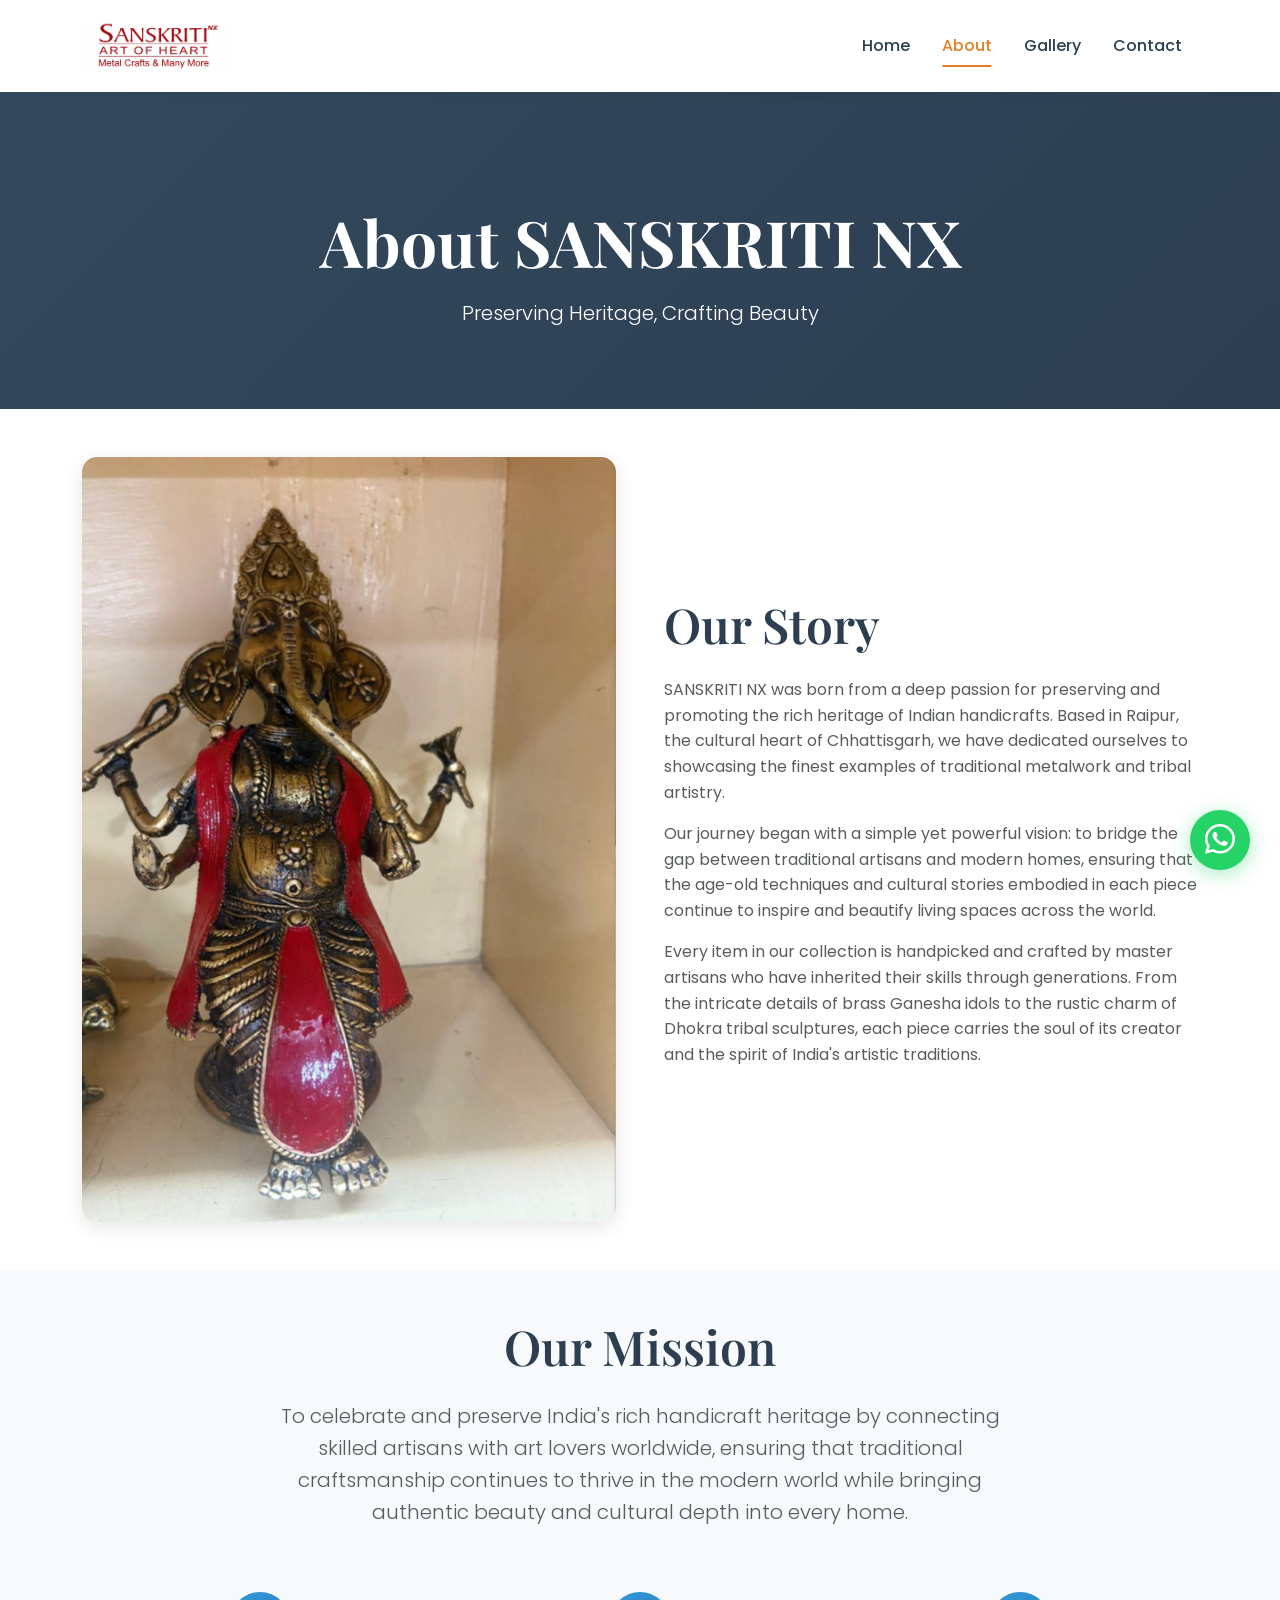
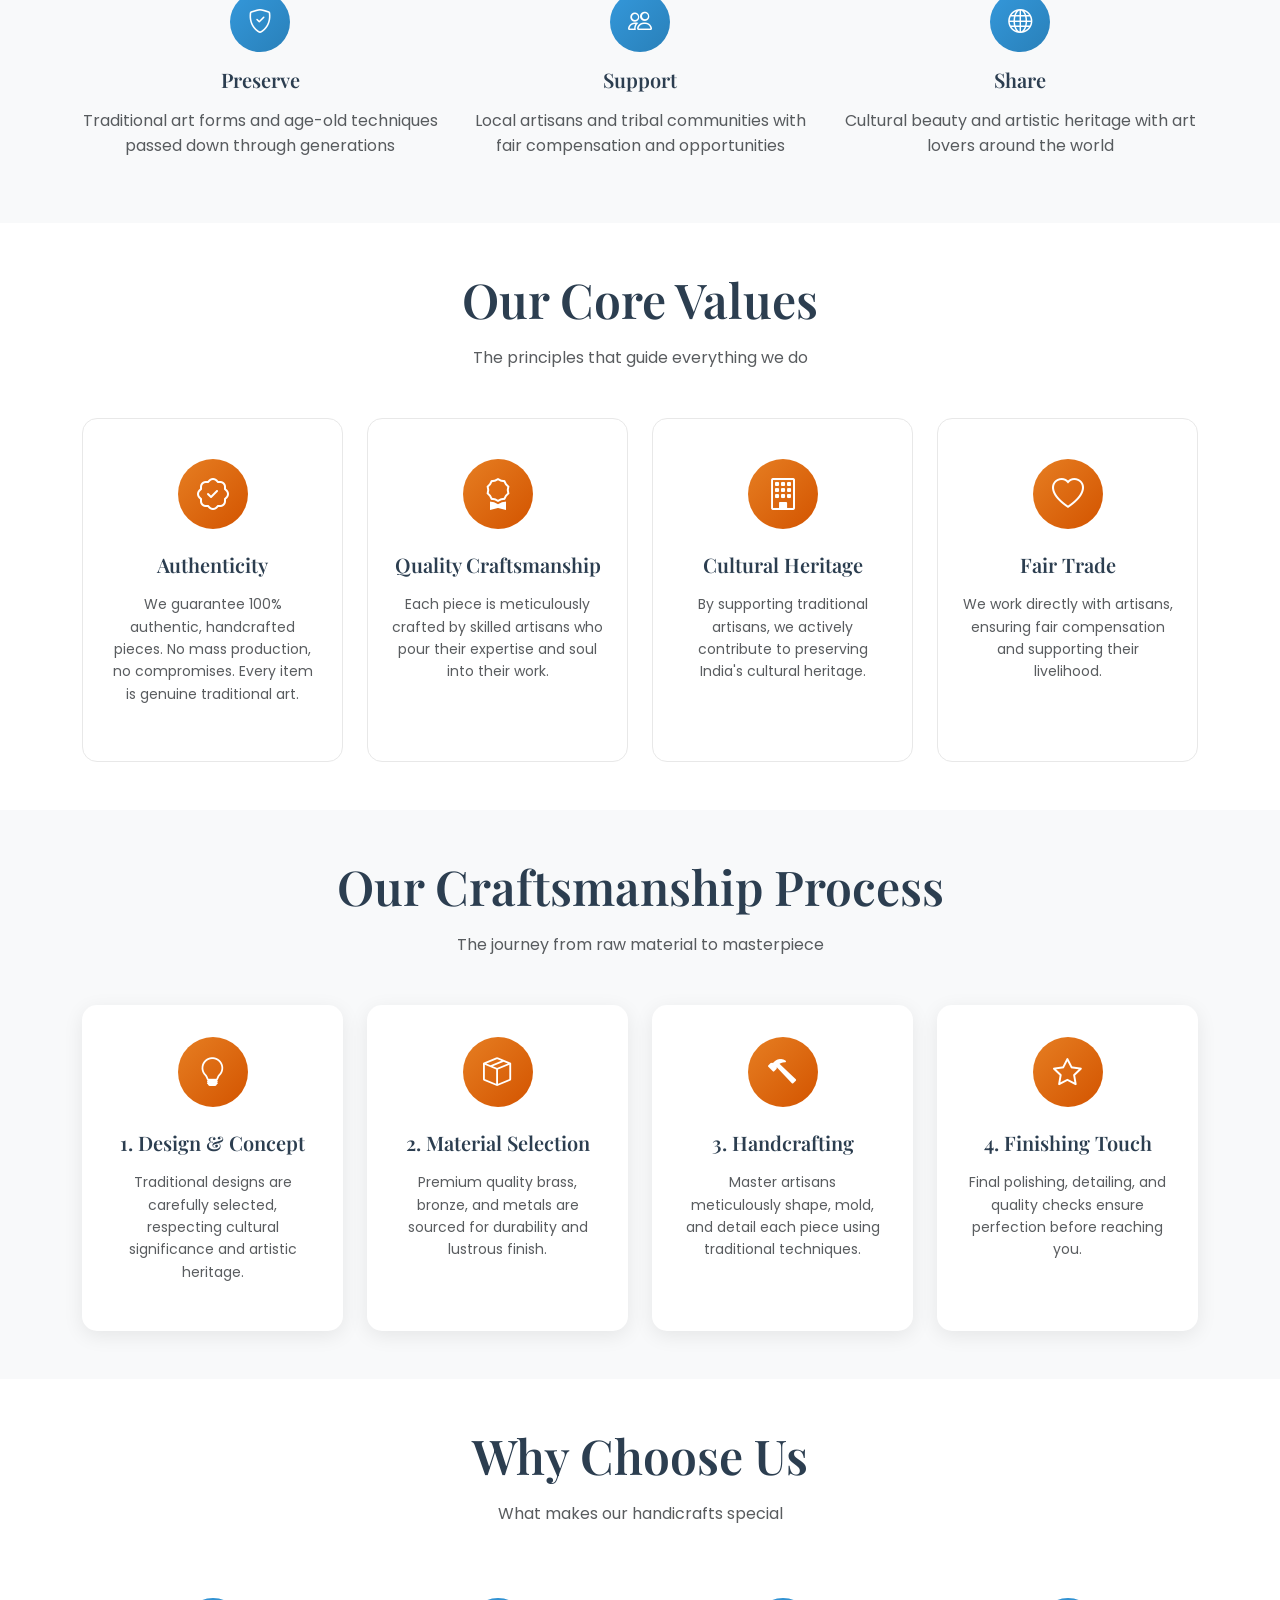
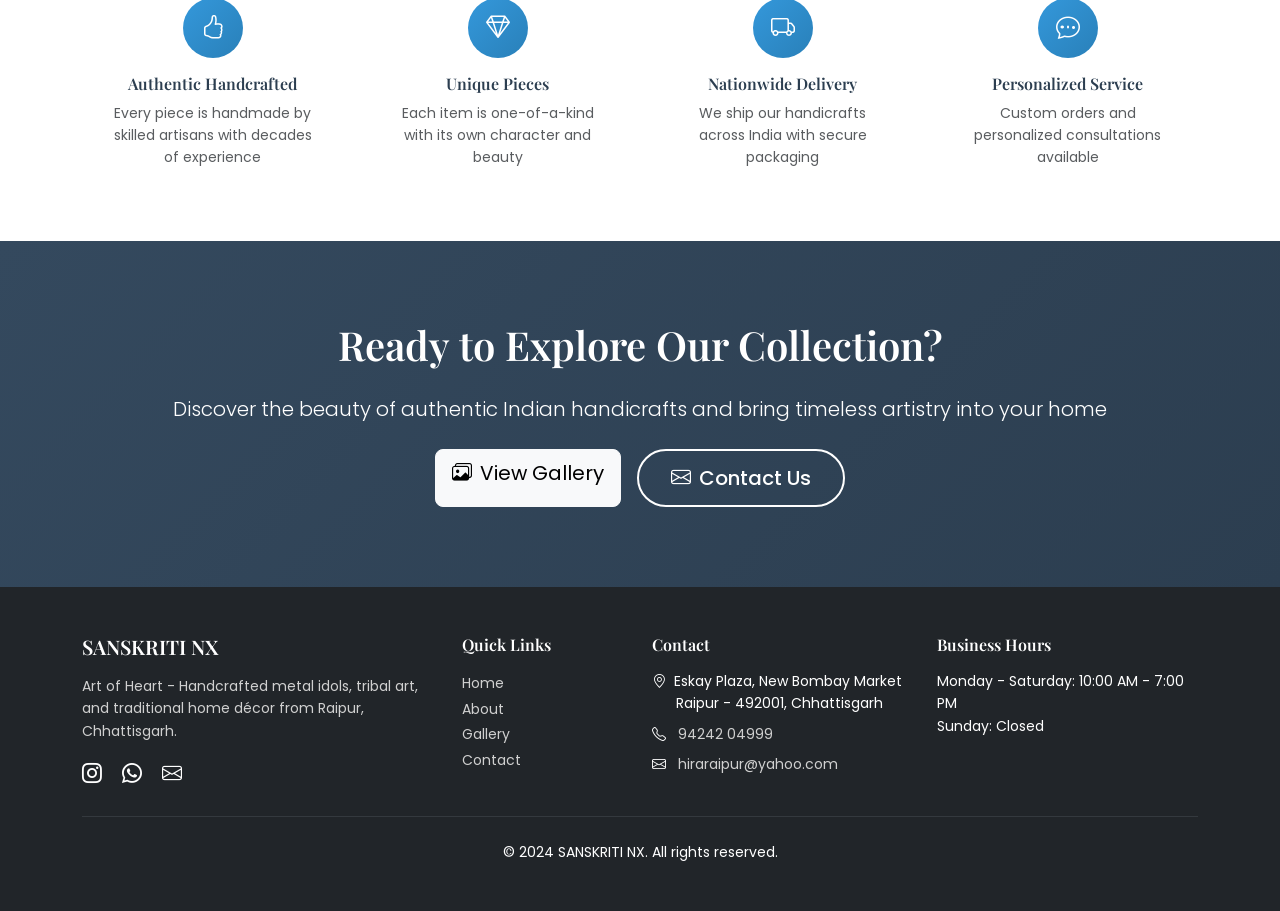
==== about.html @ 01ed54f9 "Add files via upload" ====
<!DOCTYPE html>
<html lang="en">
<head>
  <meta charset="UTF-8">
  <meta name="viewport" content="width=device-width, initial-scale=1.0">
  <meta name="description" content="Learn about SANSKRITI NX - Our story, mission, and commitment to preserving traditional Indian handicraft heritage from Raipur, Chhattisgarh.">
  <meta name="keywords" content="handicrafts Raipur, about us, traditional art, Indian handicrafts, artisan crafts">
  <title>About Us - SANSKRITI NX | Our Story & Values</title>

  <!-- Bootstrap CSS -->
  <link href="https://cdn.jsdelivr.net/npm/bootstrap@5.3.2/dist/css/bootstrap.min.css" rel="stylesheet">

  <!-- Bootstrap Icons -->
  <link rel="stylesheet" href="https://cdn.jsdelivr.net/npm/bootstrap-icons@1.11.2/font/bootstrap-icons.css">

  <!-- Google Fonts -->
  <link rel="preconnect" href="https://fonts.googleapis.com">
  <link rel="preconnect" href="https://fonts.gstatic.com" crossorigin>
  <link href="https://fonts.googleapis.com/css2?family=Poppins:wght@300;400;500;600;700&family=Playfair+Display:wght@400;600;700&display=swap" rel="stylesheet">

  <!-- Custom CSS -->
  <link rel="stylesheet" href="css/styles.css">
</head>
<body>

  <!-- NAVIGATION -->
  <nav class="navbar navbar-expand-lg navbar-light bg-white fixed-top shadow-sm">
    <div class="container">
      <a class="navbar-brand d-flex align-items-center" href="index.html">
        <img src="images/sanskriti-nx-logo.png" alt="SANSKRITI NX Logo" style="height: 50px; width: auto;">
      </a>
      <button class="navbar-toggler border-0" type="button" data-bs-toggle="collapse" data-bs-target="#navbarNav">
        <span class="navbar-toggler-icon"></span>
      </button>
      <div class="collapse navbar-collapse" id="navbarNav">
        <ul class="navbar-nav ms-auto">
          <li class="nav-item">
            <a class="nav-link" href="index.html">Home</a>
          </li>
          <li class="nav-item">
            <a class="nav-link active" href="about.html">About</a>
          </li>
          <li class="nav-item">
            <a class="nav-link" href="gallery.html">Gallery</a>
          </li>
          <li class="nav-item">
            <a class="nav-link" href="contact.html">Contact</a>
          </li>
        </ul>
      </div>
    </div>
  </nav>

  <!-- PAGE HEADER -->
  <section class="page-header">
    <div class="container">
      <div class="row justify-content-center">
        <div class="col-lg-8 text-center">
          <h1 class="display-3 fw-bold mb-3">About SANSKRITI NX</h1>
          <p class="lead">Preserving Heritage, Crafting Beauty</p>
        </div>
      </div>
    </div>
  </section>

  <!-- OUR STORY -->
  <section class="py-5 bg-white">
    <div class="container">
      <div class="row g-5 align-items-center">
        <div class="col-lg-6">
          <img src="images/2.png" alt="Our Artisans at Work" class="img-fluid rounded-3 shadow">
        </div>
        <div class="col-lg-6">
          <h2 class="display-5 fw-semibold mb-4">Our Story</h2>
          <p class="text-muted mb-3">
            SANSKRITI NX was born from a deep passion for preserving and promoting the rich heritage of Indian handicrafts.
            Based in Raipur, the cultural heart of Chhattisgarh, we have dedicated ourselves to showcasing the finest
            examples of traditional metalwork and tribal artistry.
          </p>
          <p class="text-muted mb-3">
            Our journey began with a simple yet powerful vision: to bridge the gap between traditional artisans and modern homes,
            ensuring that the age-old techniques and cultural stories embodied in each piece continue to inspire and beautify
            living spaces across the world.
          </p>
          <p class="text-muted mb-3">
            Every item in our collection is handpicked and crafted by master artisans who have inherited their skills through
            generations. From the intricate details of brass Ganesha idols to the rustic charm of Dhokra tribal sculptures,
            each piece carries the soul of its creator and the spirit of India's artistic traditions.
          </p>
        </div>
      </div>
    </div>
  </section>

  <!-- MISSION & VISION -->
  <section class="py-5 bg-light">
    <div class="container">
      <div class="row justify-content-center text-center mb-5">
        <div class="col-lg-8">
          <h2 class="display-5 fw-semibold mb-4">Our Mission</h2>
          <p class="lead text-muted">
            To celebrate and preserve India's rich handicraft heritage by connecting skilled artisans with art lovers
            worldwide, ensuring that traditional craftsmanship continues to thrive in the modern world while bringing
            authentic beauty and cultural depth into every home.
          </p>
        </div>
      </div>

      <div class="row g-4">
        <div class="col-md-4">
          <div class="text-center">
            <div class="feature-icon mx-auto mb-3">
              <i class="bi bi-shield-check"></i>
            </div>
            <h5 class="fw-semibold mb-3">Preserve</h5>
            <p class="text-muted">Traditional art forms and age-old techniques passed down through generations</p>
          </div>
        </div>
        <div class="col-md-4">
          <div class="text-center">
            <div class="feature-icon mx-auto mb-3">
              <i class="bi bi-people"></i>
            </div>
            <h5 class="fw-semibold mb-3">Support</h5>
            <p class="text-muted">Local artisans and tribal communities with fair compensation and opportunities</p>
          </div>
        </div>
        <div class="col-md-4">
          <div class="text-center">
            <div class="feature-icon mx-auto mb-3">
              <i class="bi bi-globe"></i>
            </div>
            <h5 class="fw-semibold mb-3">Share</h5>
            <p class="text-muted">Cultural beauty and artistic heritage with art lovers around the world</p>
          </div>
        </div>
      </div>
    </div>
  </section>

  <!-- OUR VALUES -->
  <section class="py-5 bg-white">
    <div class="container">
      <div class="text-center mb-5">
        <h2 class="display-5 fw-semibold mb-3">Our Core Values</h2>
        <p class="text-muted">The principles that guide everything we do</p>
      </div>

      <div class="row g-4">
        <!-- Authenticity -->
        <div class="col-md-6 col-lg-3">
          <div class="category-card h-100">
            <div class="category-icon">
              <i class="bi bi-patch-check"></i>
            </div>
            <h5 class="fw-semibold mb-3">Authenticity</h5>
            <p class="text-muted small">
              We guarantee 100% authentic, handcrafted pieces. No mass production, no compromises. Every item is genuine
              traditional art.
            </p>
          </div>
        </div>

        <!-- Quality -->
        <div class="col-md-6 col-lg-3">
          <div class="category-card h-100">
            <div class="category-icon">
              <i class="bi bi-award"></i>
            </div>
            <h5 class="fw-semibold mb-3">Quality Craftsmanship</h5>
            <p class="text-muted small">
              Each piece is meticulously crafted by skilled artisans who pour their expertise and soul into their work.
            </p>
          </div>
        </div>

        <!-- Heritage -->
        <div class="col-md-6 col-lg-3">
          <div class="category-card h-100">
            <div class="category-icon">
              <i class="bi bi-building"></i>
            </div>
            <h5 class="fw-semibold mb-3">Cultural Heritage</h5>
            <p class="text-muted small">
              By supporting traditional artisans, we actively contribute to preserving India's cultural heritage.
            </p>
          </div>
        </div>

        <!-- Ethics -->
        <div class="col-md-6 col-lg-3">
          <div class="category-card h-100">
            <div class="category-icon">
              <i class="bi bi-heart"></i>
            </div>
            <h5 class="fw-semibold mb-3">Fair Trade</h5>
            <p class="text-muted small">
              We work directly with artisans, ensuring fair compensation and supporting their livelihood.
            </p>
          </div>
        </div>
      </div>
    </div>
  </section>

  <!-- CRAFTSMANSHIP PROCESS -->
  <section class="py-5 bg-light">
    <div class="container">
      <div class="text-center mb-5">
        <h2 class="display-5 fw-semibold mb-3">Our Craftsmanship Process</h2>
        <p class="text-muted">The journey from raw material to masterpiece</p>
      </div>

      <div class="row g-4">
        <!-- Step 1 -->
        <div class="col-md-6 col-lg-3">
          <div class="contact-card text-center">
            <div class="contact-icon">
              <i class="bi bi-lightbulb"></i>
            </div>
            <h5 class="fw-semibold mb-3">1. Design & Concept</h5>
            <p class="text-muted small">Traditional designs are carefully selected, respecting cultural significance and artistic heritage.</p>
          </div>
        </div>

        <!-- Step 2 -->
        <div class="col-md-6 col-lg-3">
          <div class="contact-card text-center">
            <div class="contact-icon">
              <i class="bi bi-box-seam"></i>
            </div>
            <h5 class="fw-semibold mb-3">2. Material Selection</h5>
            <p class="text-muted small">Premium quality brass, bronze, and metals are sourced for durability and lustrous finish.</p>
          </div>
        </div>

        <!-- Step 3 -->
        <div class="col-md-6 col-lg-3">
          <div class="contact-card text-center">
            <div class="contact-icon">
              <i class="bi bi-hammer"></i>
            </div>
            <h5 class="fw-semibold mb-3">3. Handcrafting</h5>
            <p class="text-muted small">Master artisans meticulously shape, mold, and detail each piece using traditional techniques.</p>
          </div>
        </div>

        <!-- Step 4 -->
        <div class="col-md-6 col-lg-3">
          <div class="contact-card text-center">
            <div class="contact-icon">
              <i class="bi bi-star"></i>
            </div>
            <h5 class="fw-semibold mb-3">4. Finishing Touch</h5>
            <p class="text-muted small">Final polishing, detailing, and quality checks ensure perfection before reaching you.</p>
          </div>
        </div>
      </div>
    </div>
  </section>

  <!-- WHY CHOOSE US -->
  <section class="py-5 bg-white">
    <div class="container">
      <div class="text-center mb-5">
        <h2 class="display-5 fw-semibold mb-3">Why Choose Us</h2>
        <p class="text-muted">What makes our handicrafts special</p>
      </div>

      <div class="row g-4">
        <div class="col-md-6 col-lg-3">
          <div class="feature-card text-center">
            <div class="feature-icon mx-auto mb-3">
              <i class="bi bi-hand-thumbs-up"></i>
            </div>
            <h6 class="fw-semibold mb-2">Authentic Handcrafted</h6>
            <p class="text-muted small mb-0">Every piece is handmade by skilled artisans with decades of experience</p>
          </div>
        </div>

        <div class="col-md-6 col-lg-3">
          <div class="feature-card text-center">
            <div class="feature-icon mx-auto mb-3">
              <i class="bi bi-gem"></i>
            </div>
            <h6 class="fw-semibold mb-2">Unique Pieces</h6>
            <p class="text-muted small mb-0">Each item is one-of-a-kind with its own character and beauty</p>
          </div>
        </div>

        <div class="col-md-6 col-lg-3">
          <div class="feature-card text-center">
            <div class="feature-icon mx-auto mb-3">
              <i class="bi bi-truck"></i>
            </div>
            <h6 class="fw-semibold mb-2">Nationwide Delivery</h6>
            <p class="text-muted small mb-0">We ship our handicrafts across India with secure packaging</p>
          </div>
        </div>

        <div class="col-md-6 col-lg-3">
          <div class="feature-card text-center">
            <div class="feature-icon mx-auto mb-3">
              <i class="bi bi-chat-dots"></i>
            </div>
            <h6 class="fw-semibold mb-2">Personalized Service</h6>
            <p class="text-muted small mb-0">Custom orders and personalized consultations available</p>
          </div>
        </div>
      </div>
    </div>
  </section>

  <!-- CTA SECTION -->
  <section class="cta-section text-white text-center">
    <div class="container">
      <h2 class="display-6 fw-semibold mb-4">Ready to Explore Our Collection?</h2>
      <p class="lead mb-4">Discover the beauty of authentic Indian handicrafts and bring timeless artistry into your home</p>
      <div class="d-flex gap-3 justify-content-center flex-wrap">
        <a href="gallery.html" class="btn btn-light btn-lg">
          <i class="bi bi-images me-2"></i>View Gallery
        </a>
        <a href="contact.html" class="btn btn-outline-light btn-lg">
          <i class="bi bi-envelope me-2"></i>Contact Us
        </a>
      </div>
    </div>
  </section>

  <!-- FOOTER -->
  <footer class="bg-dark text-light py-5">
    <div class="container">
      <div class="row g-4">
        <div class="col-lg-4">
          <h5 class="fw-semibold mb-3">SANSKRITI NX</h5>
          <p class="text-muted small">Art of Heart - Handcrafted metal idols, tribal art, and traditional home décor from Raipur, Chhattisgarh.</p>
          <div class="social-links mt-3">
            <a href="https://instagram.com/sanskriti_nx" target="_blank" class="text-light me-3">
              <i class="bi bi-instagram fs-5"></i>
            </a>
            <a href="https://wa.me/919424204999" target="_blank" class="text-light me-3">
              <i class="bi bi-whatsapp fs-5"></i>
            </a>
            <a href="mailto:hiraraipur@yahoo.com" class="text-light">
              <i class="bi bi-envelope fs-5"></i>
            </a>
          </div>
        </div>

        <div class="col-lg-2 col-md-4">
          <h6 class="fw-semibold mb-3">Quick Links</h6>
          <ul class="list-unstyled">
            <li><a href="index.html" class="text-muted text-decoration-none small">Home</a></li>
            <li><a href="about.html" class="text-muted text-decoration-none small">About</a></li>
            <li><a href="gallery.html" class="text-muted text-decoration-none small">Gallery</a></li>
            <li><a href="contact.html" class="text-muted text-decoration-none small">Contact</a></li>
          </ul>
        </div>

        <div class="col-lg-3 col-md-4">
          <h6 class="fw-semibold mb-3">Contact</h6>
          <ul class="list-unstyled text-muted small">
            <li class="mb-2">
              <i class="bi bi-geo-alt me-2"></i>Eskay Plaza, New Bombay Market<br>
              <span class="ms-4">Raipur - 492001, Chhattisgarh</span>
            </li>
            <li class="mb-2">
              <i class="bi bi-telephone me-2"></i>
              <a href="tel:+919424204999" class="text-muted text-decoration-none">94242 04999</a>
            </li>
            <li>
              <i class="bi bi-envelope me-2"></i>
              <a href="mailto:hiraraipur@yahoo.com" class="text-muted text-decoration-none">hiraraipur@yahoo.com</a>
            </li>
          </ul>
        </div>

        <div class="col-lg-3 col-md-4">
          <h6 class="fw-semibold mb-3">Business Hours</h6>
          <ul class="list-unstyled text-muted small">
            <li>Monday - Saturday: 10:00 AM - 7:00 PM</li>
            <li>Sunday: Closed</li>
          </ul>
        </div>
      </div>

      <hr class="my-4 border-secondary">

      <div class="text-center text-muted small">
        <p class="mb-0">&copy; 2024 SANSKRITI NX. All rights reserved.</p>
      </div>
    </div>
  </footer>

  <!-- WhatsApp Floating Button -->
  <a href="https://wa.me/919424204999?text=Hi%2C%20I'm%20interested%20in%20your%20handicraft%20products"
     class="whatsapp-float" target="_blank" aria-label="Chat on WhatsApp">
    <i class="bi bi-whatsapp"></i>
  </a>

  <!-- Bootstrap JS -->
  <script src="https://cdn.jsdelivr.net/npm/bootstrap@5.3.2/dist/js/bootstrap.bundle.min.js"></script>

  <!-- Custom JS -->
  <script src="js/main.js"></script>
</body>
</html>
---- css/styles.css ----
/* ==========================================
   SANSKRITI NX - Modern Minimal Design
   ========================================== */

/* ROOT VARIABLES - Modern Color Palette */
:root {
  --primary-color: #2C3E50;      /* Dark slate */
  --secondary-color: #E67E22;    /* Warm orange */
  --accent-color: #3498DB;       /* Soft blue */
  --text-dark: #2C3E50;
  --text-muted: #7F8C8D;
  --bg-light: #F8F9FA;
  --white: #FFFFFF;
  --gradient-start: #34495E;
  --gradient-end: #2C3E50;
}

/* GLOBAL STYLES */
* {
  margin: 0;
  padding: 0;
  box-sizing: border-box;
}

body {
  font-family: 'Poppins', sans-serif;
  color: var(--text-dark);
  line-height: 1.6;
  overflow-x: hidden;
}

h1, h2, h3, h4, h5, h6 {
  font-family: 'Playfair Display', serif;
  font-weight: 600;
}

/* NAVIGATION */
.navbar {
  padding: 1rem 0;
  transition: all 0.3s ease;
  background: var(--white) !important;
}

.navbar.scrolled {
  box-shadow: 0 2px 20px rgba(0,0,0,0.08);
}

.brand-name {
  font-size: 1.25rem;
  font-weight: 700;
  color: var(--primary-color);
  letter-spacing: 0.5px;
}

.brand-tagline {
  font-size: 0.7rem;
  color: var(--secondary-color);
  font-style: italic;
  font-family: 'Playfair Display', serif;
}

/* Logo image styles */
.navbar-brand img {
  transition: opacity 0.3s ease;
}

.navbar-brand:hover img {
  opacity: 0.8;
}

.nav-link {
  font-weight: 500;
  color: var(--text-dark) !important;
  padding: 0.5rem 1rem !important;
  position: relative;
  transition: color 0.3s ease;
}

.nav-link::after {
  content: '';
  position: absolute;
  width: 0;
  height: 2px;
  bottom: 0;
  left: 50%;
  background: var(--secondary-color);
  transition: all 0.3s ease;
  transform: translateX(-50%);
}

.nav-link:hover,
.nav-link.active {
  color: var(--secondary-color) !important;
}

.nav-link:hover::after,
.nav-link.active::after {
  width: 60%;
}

/* HERO SECTION */
.hero-section {
  min-height: 85vh;
  display: flex;
  align-items: center;
  justify-content: center;
  background: linear-gradient(135deg, var(--gradient-start) 0%, var(--gradient-end) 100%);
  position: relative;
  overflow: hidden;
  margin-top: 76px;
  background-image: url('../images/17.png');
  background-size: contain;
  background-position: center;
  background-repeat: no-repeat;
  background-attachment: scroll;
}

.hero-overlay {
  position: absolute;
  top: 0;
  left: 0;
  width: 100%;
  height: 100%;
  background: linear-gradient(135deg, rgba(44, 62, 80, 0.75) 0%, rgba(52, 73, 94, 0.75) 100%);
  z-index: 1;
}

.hero-content {
  position: relative;
  z-index: 2;
  color: white;
  animation: fadeInUp 1s ease;
}

/* Hero logo styles */
.hero-content img {
  filter: brightness(1.1);
  transition: transform 0.3s ease;
}

.hero-content img:hover {
  transform: scale(1.02);
}

.hero-tagline {
  color: var(--secondary-color);
  font-family: 'Playfair Display', serif;
  font-style: italic;
}

/* BUTTONS */
.btn-primary {
  background: var(--secondary-color);
  border: 2px solid var(--secondary-color);
  color: white;
  font-weight: 500;
  padding: 0.75rem 2rem;
  border-radius: 50px;
  transition: all 0.3s ease;
}

.btn-primary:hover {
  background: transparent;
  border-color: var(--secondary-color);
  color: var(--secondary-color);
  transform: translateY(-2px);
  box-shadow: 0 5px 15px rgba(230, 126, 34, 0.3);
}

.btn-outline-primary {
  border: 2px solid var(--secondary-color);
  color: var(--secondary-color);
  font-weight: 500;
  padding: 0.75rem 2rem;
  border-radius: 50px;
  transition: all 0.3s ease;
}

.btn-outline-primary:hover {
  background: var(--secondary-color);
  color: white;
  transform: translateY(-2px);
  box-shadow: 0 5px 15px rgba(230, 126, 34, 0.3);
}

.btn-outline-light {
  border: 2px solid white;
  color: white;
  font-weight: 500;
  padding: 0.75rem 2rem;
  border-radius: 50px;
  transition: all 0.3s ease;
}

.btn-outline-light:hover {
  background: white;
  color: var(--primary-color);
  transform: translateY(-2px);
}

/* SECTIONS */
section {
  padding: 5rem 0;
}

@media (max-width: 768px) {
  section {
    padding: 3rem 0;
  }

  .hero-section {
    min-height: 70vh;
    background-attachment: scroll;
  }
}

/* CATEGORY CARDS */
.category-card {
  background: white;
  padding: 2.5rem 1.5rem;
  border-radius: 15px;
  text-align: center;
  transition: all 0.3s ease;
  border: 1px solid #E8E8E8;
  position: relative;
  height: 100%;
}

.category-card:hover {
  transform: translateY(-10px);
  box-shadow: 0 15px 40px rgba(0,0,0,0.1);
  border-color: var(--secondary-color);
}

.category-icon {
  width: 70px;
  height: 70px;
  background: linear-gradient(135deg, var(--secondary-color), #D35400);
  border-radius: 50%;
  display: flex;
  align-items: center;
  justify-content: center;
  margin: 0 auto 1.5rem;
  font-size: 2rem;
  color: white;
  transition: all 0.3s ease;
}

.category-card:hover .category-icon {
  transform: scale(1.1) rotate(5deg);
}

/* FEATURE CARDS */
.feature-card {
  padding: 1.5rem;
  transition: all 0.3s ease;
}

.feature-icon {
  width: 60px;
  height: 60px;
  background: linear-gradient(135deg, #3498DB, #2980B9);
  border-radius: 50%;
  display: flex;
  align-items: center;
  justify-content: center;
  font-size: 1.5rem;
  color: white;
  transition: all 0.3s ease;
}

.feature-card:hover .feature-icon {
  transform: scale(1.15) rotate(-5deg);
  box-shadow: 0 5px 20px rgba(52, 152, 219, 0.3);
}

/* CTA SECTION */
.cta-section {
  background: linear-gradient(135deg, var(--gradient-start) 0%, var(--gradient-end) 100%);
  padding: 5rem 0;
}

/* PRODUCT CARDS (for gallery) */
.product-card {
  background: white;
  border-radius: 15px;
  overflow: hidden;
  box-shadow: 0 5px 20px rgba(0,0,0,0.08);
  transition: all 0.3s ease;
  height: 100%;
  display: flex;
  flex-direction: column;
}

.product-card:hover {
  transform: translateY(-8px);
  box-shadow: 0 15px 40px rgba(0,0,0,0.15);
}

.product-card img {
  width: 100%;
  height: 280px;
  object-fit: cover;
  transition: transform 0.5s ease;
}

.product-card:hover img {
  transform: scale(1.1);
}

.product-img-wrapper {
  overflow: hidden;
  position: relative;
}

.product-badge {
  position: absolute;
  top: 15px;
  right: 15px;
  background: var(--secondary-color);
  color: white;
  padding: 0.4rem 1rem;
  border-radius: 50px;
  font-size: 0.75rem;
  font-weight: 600;
  z-index: 10;
}

/* FILTER BUTTONS (for gallery) */
.filter-btn {
  padding: 0.6rem 1.5rem;
  margin: 0.25rem;
  border: 2px solid #E8E8E8;
  background: white;
  border-radius: 50px;
  font-weight: 500;
  color: var(--text-dark);
  transition: all 0.3s ease;
  cursor: pointer;
}

.filter-btn:hover,
.filter-btn.active {
  background: var(--secondary-color);
  border-color: var(--secondary-color);
  color: white;
  transform: scale(1.05);
}

/* FOOTER */
footer {
  background: #2C3E50 !important;
  color: #FFFFFF !important;
}

footer h5,
footer h6,
footer p,
footer span,
footer li {
  color: #FFFFFF !important;
}

footer .text-muted {
  color: #D0D0D0 !important;
}

footer a {
  color: #FFFFFF !important;
}

footer a:hover {
  color: var(--secondary-color) !important;
  transition: color 0.3s ease;
}

.social-links a {
  transition: all 0.3s ease;
  display: inline-block;
  color: #FFFFFF !important;
}

.social-links a:hover {
  transform: translateY(-3px);
  color: var(--secondary-color) !important;
}

/* WHATSAPP FLOATING BUTTON */
.whatsapp-float {
  position: fixed;
  width: 60px;
  height: 60px;
  bottom: 30px;
  right: 30px;
  background-color: #25D366;
  color: white;
  border-radius: 50px;
  text-align: center;
  font-size: 30px;
  box-shadow: 0 4px 20px rgba(37, 211, 102, 0.4);
  z-index: 1000;
  display: flex;
  align-items: center;
  justify-content: center;
  transition: all 0.3s ease;
  text-decoration: none;
}

.whatsapp-float:hover {
  background-color: #128C7E;
  transform: scale(1.1);
  box-shadow: 0 6px 25px rgba(37, 211, 102, 0.6);
  color: white;
}

@media (max-width: 768px) {
  .whatsapp-float {
    width: 50px;
    height: 50px;
    font-size: 26px;
    bottom: 20px;
    right: 20px;
  }
}

/* ANIMATIONS */
@keyframes fadeInUp {
  from {
    opacity: 0;
    transform: translateY(30px);
  }
  to {
    opacity: 1;
    transform: translateY(0);
  }
}

@keyframes float {
  0%, 100% {
    transform: translateY(0);
  }
  50% {
    transform: translateY(-20px);
  }
}

.fade-in {
  animation: fadeInUp 0.8s ease;
}

/* SCROLL ANIMATIONS */
.animate-on-scroll {
  opacity: 0;
  transform: translateY(30px);
  transition: all 0.6s ease;
}

.animate-on-scroll.visible {
  opacity: 1;
  transform: translateY(0);
}

/* IMAGE STYLES */
img {
  max-width: 100%;
  height: auto;
}

.rounded-3 {
  border-radius: 15px !important;
}

/* CONTACT PAGE STYLES */
.contact-card {
  background: white;
  padding: 2rem;
  border-radius: 15px;
  box-shadow: 0 5px 20px rgba(0,0,0,0.08);
  transition: all 0.3s ease;
  height: 100%;
}

.contact-card:hover {
  transform: translateY(-5px);
  box-shadow: 0 10px 30px rgba(0,0,0,0.12);
}

.contact-icon {
  width: 70px;
  height: 70px;
  background: linear-gradient(135deg, var(--secondary-color), #D35400);
  border-radius: 50%;
  display: flex;
  align-items: center;
  justify-content: center;
  font-size: 1.8rem;
  color: white;
  margin: 0 auto 1.5rem;
}

/* FORM STYLES */
.form-control,
.form-select {
  border: 2px solid #E8E8E8;
  border-radius: 10px;
  padding: 0.75rem 1rem;
  font-size: 0.95rem;
  transition: all 0.3s ease;
}

.form-control:focus,
.form-select:focus {
  border-color: var(--secondary-color);
  box-shadow: 0 0 0 0.2rem rgba(230, 126, 34, 0.15);
}

/* PAGE HEADER */
.page-header {
  padding: 8rem 0 4rem;
  background: linear-gradient(135deg, var(--gradient-start) 0%, var(--gradient-end) 100%);
  color: white;
  text-align: center;
  margin-top: 76px;
}

/* UTILITIES */
.shadow-sm {
  box-shadow: 0 2px 10px rgba(0,0,0,0.05) !important;
}

.shadow {
  box-shadow: 0 5px 20px rgba(0,0,0,0.1) !important;
}

/* RESPONSIVE ADJUSTMENTS */
@media (max-width: 992px) {
  .display-3 {
    font-size: 2.5rem;
  }

  .display-5 {
    font-size: 2rem;
  }
}

@media (max-width: 576px) {
  .hero-section {
    padding: 2rem 0;
  }

  .display-3 {
    font-size: 2rem;
  }

  .display-5 {
    font-size: 1.75rem;
  }

  .category-card,
  .contact-card {
    padding: 1.5rem;
  }

  .btn-lg {
    padding: 0.6rem 1.5rem !important;
    font-size: 1rem !important;
  }

  /* Mobile logo styles */
  .navbar-brand img {
    height: 40px !important;
  }

  .hero-content img {
    max-width: 280px !important;
  }
}

/* LOADING STATE */
.loading {
  opacity: 0.6;
  pointer-events: none;
}

/* SMOOTH SCROLL */
html {
  scroll-behavior: smooth;
}

/* ACCESSIBILITY */
:focus {
  outline: 2px solid var(--secondary-color);
  outline-offset: 2px;
}

a:focus {
  outline-color: var(--accent-color);
}

/* PRINT STYLES */
@media print {
  .navbar,
  .whatsapp-float,
  .btn {
    display: none;
  }
}
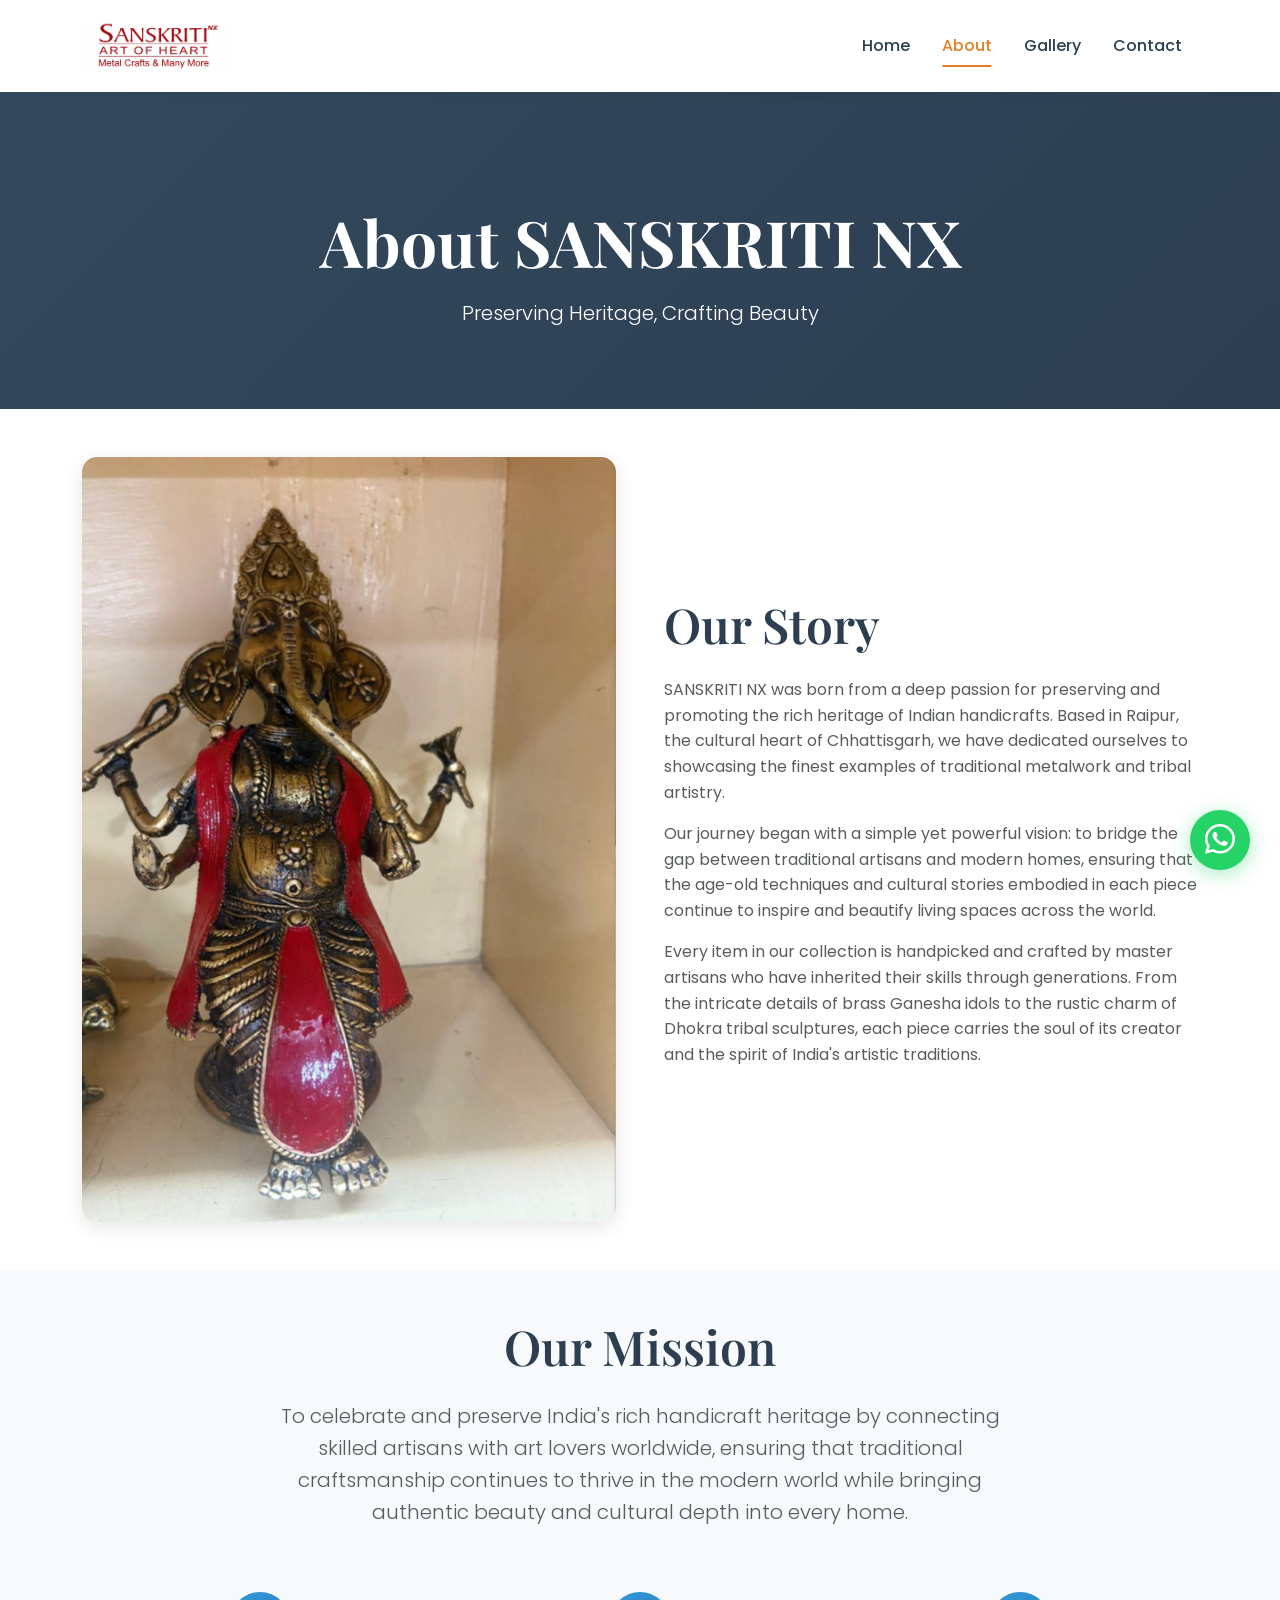
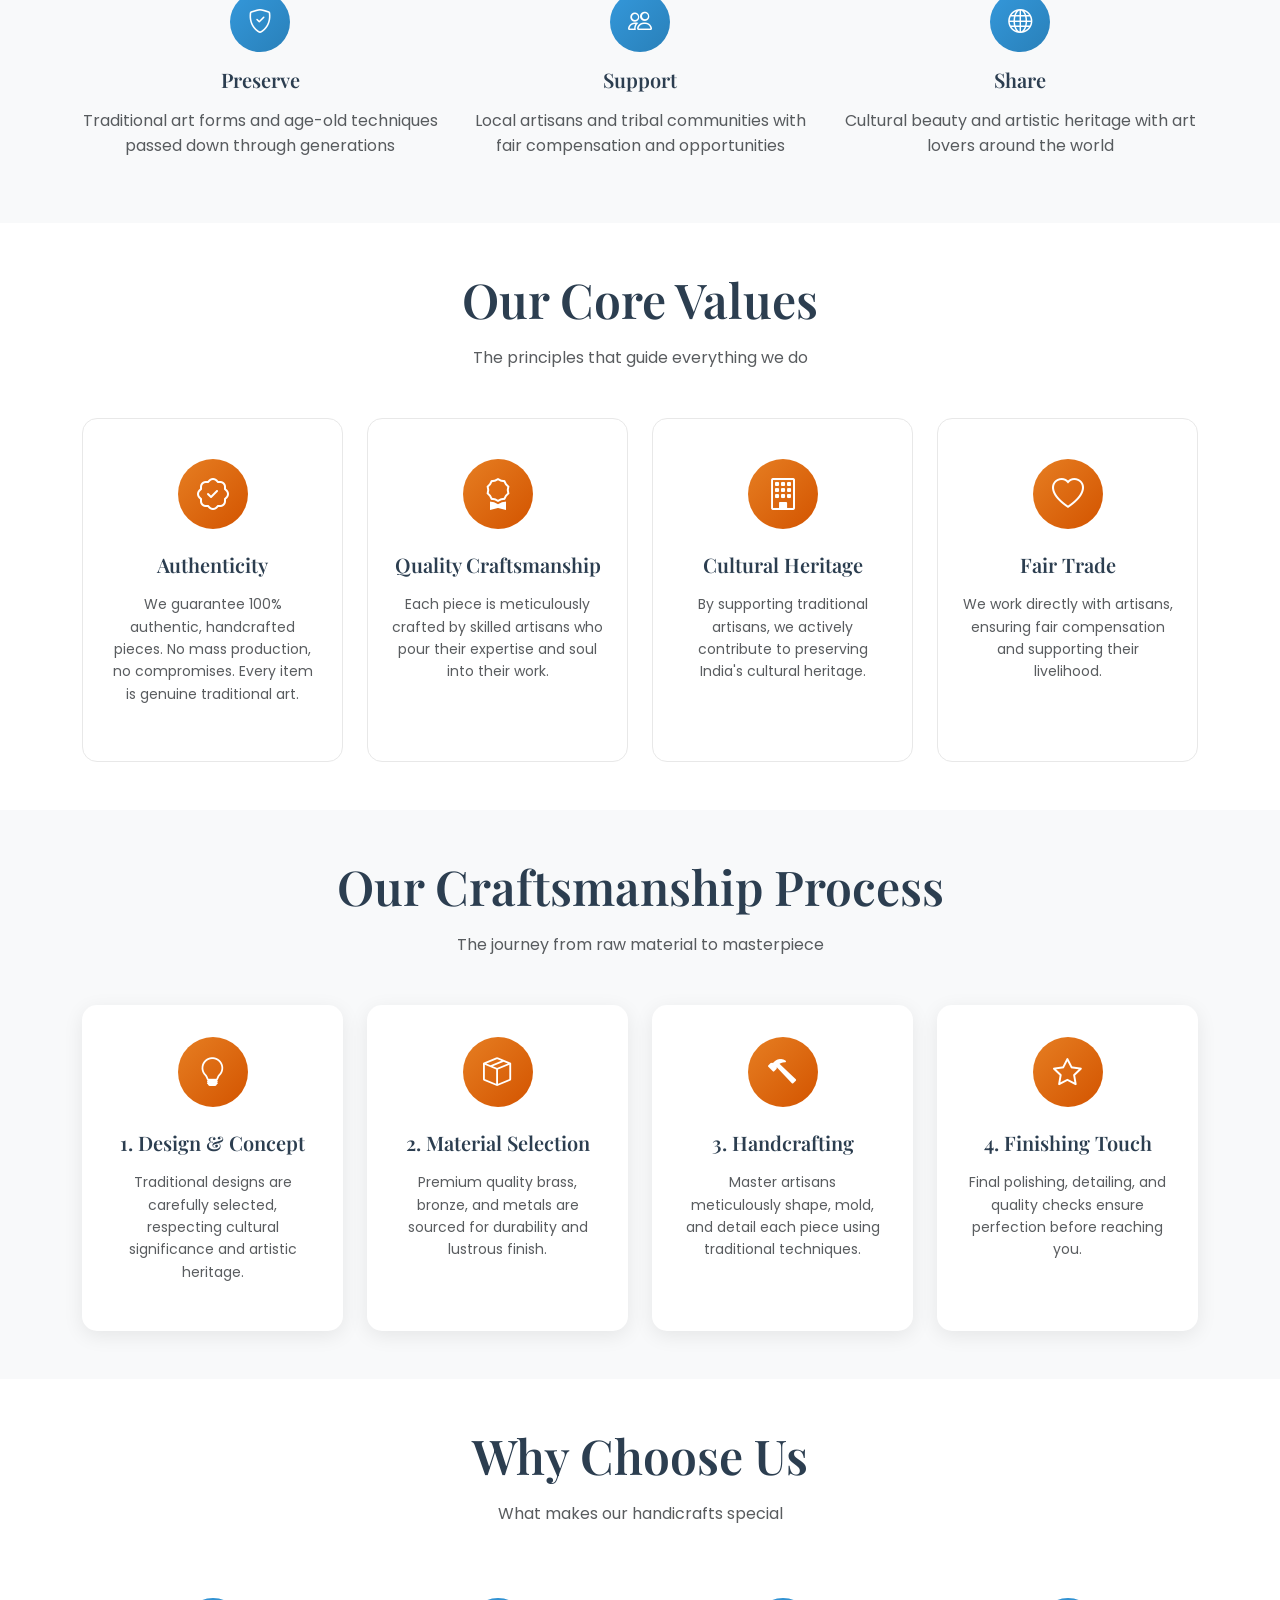
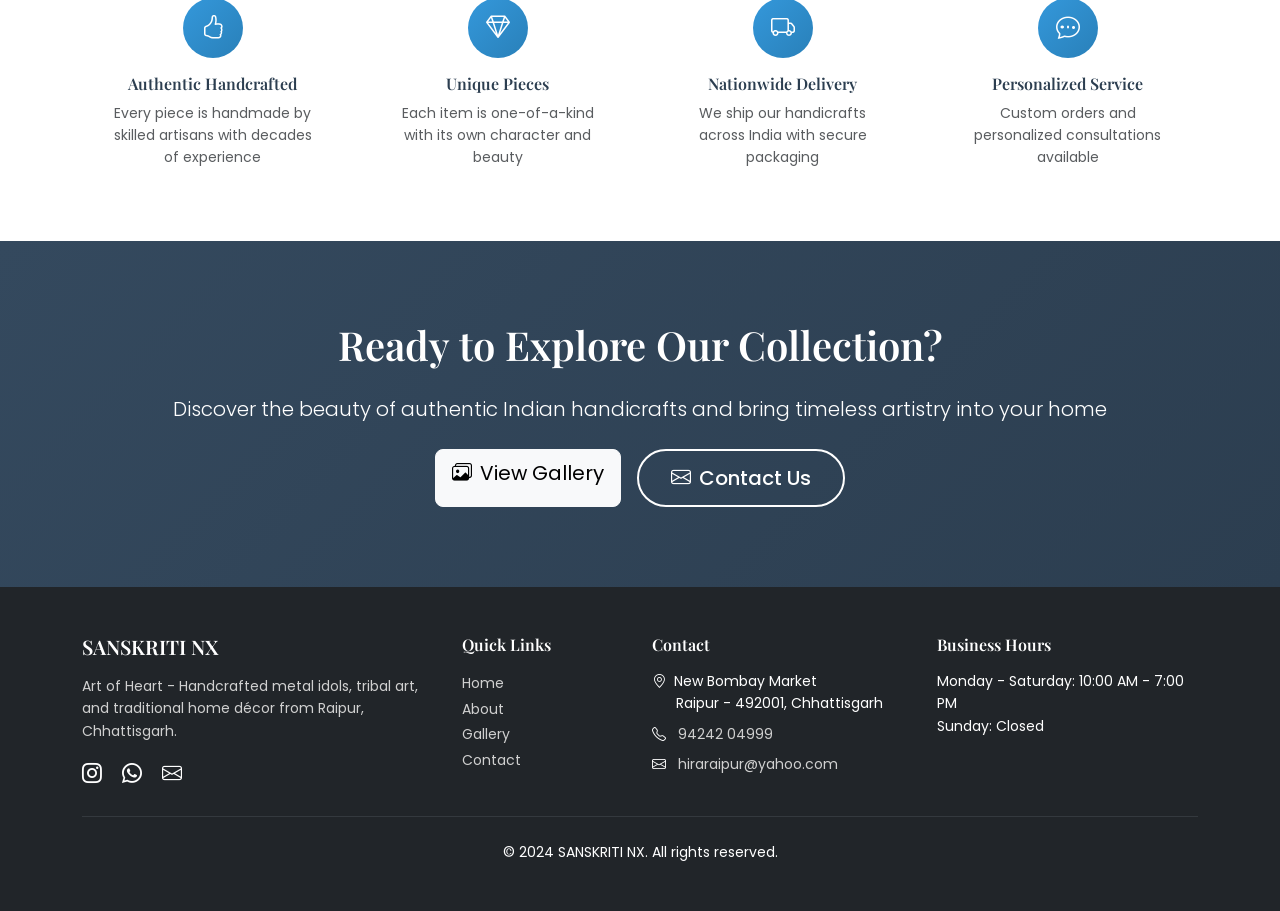
==== commit 9891cc9d: "Refactor HTML files for improved readability by formatting meta tags and content. Adjusted line brea" ====
--- a/about.html
+++ b/about.html
@@ -1,9 +1,11 @@
 <!DOCTYPE html>
 <html lang="en">
+
 <head>
   <meta charset="UTF-8">
   <meta name="viewport" content="width=device-width, initial-scale=1.0">
-  <meta name="description" content="Learn about SANSKRITI NX - Our story, mission, and commitment to preserving traditional Indian handicraft heritage from Raipur, Chhattisgarh.">
+  <meta name="description"
+    content="Learn about SANSKRITI NX - Our story, mission, and commitment to preserving traditional Indian handicraft heritage from Raipur, Chhattisgarh.">
   <meta name="keywords" content="handicrafts Raipur, about us, traditional art, Indian handicrafts, artisan crafts">
   <title>About Us - SANSKRITI NX | Our Story & Values</title>
 
@@ -16,11 +18,14 @@
   <!-- Google Fonts -->
   <link rel="preconnect" href="https://fonts.googleapis.com">
   <link rel="preconnect" href="https://fonts.gstatic.com" crossorigin>
-  <link href="https://fonts.googleapis.com/css2?family=Poppins:wght@300;400;500;600;700&family=Playfair+Display:wght@400;600;700&display=swap" rel="stylesheet">
+  <link
+    href="https://fonts.googleapis.com/css2?family=Poppins:wght@300;400;500;600;700&family=Playfair+Display:wght@400;600;700&display=swap"
+    rel="stylesheet">
 
   <!-- Custom CSS -->
   <link rel="stylesheet" href="css/styles.css">
 </head>
+
 <body>
 
   <!-- NAVIGATION -->
@@ -73,18 +78,23 @@
         <div class="col-lg-6">
           <h2 class="display-5 fw-semibold mb-4">Our Story</h2>
           <p class="text-muted mb-3">
-            SANSKRITI NX was born from a deep passion for preserving and promoting the rich heritage of Indian handicrafts.
+            SANSKRITI NX was born from a deep passion for preserving and promoting the rich heritage of Indian
+            handicrafts.
             Based in Raipur, the cultural heart of Chhattisgarh, we have dedicated ourselves to showcasing the finest
             examples of traditional metalwork and tribal artistry.
           </p>
           <p class="text-muted mb-3">
-            Our journey began with a simple yet powerful vision: to bridge the gap between traditional artisans and modern homes,
-            ensuring that the age-old techniques and cultural stories embodied in each piece continue to inspire and beautify
+            Our journey began with a simple yet powerful vision: to bridge the gap between traditional artisans and
+            modern homes,
+            ensuring that the age-old techniques and cultural stories embodied in each piece continue to inspire and
+            beautify
             living spaces across the world.
           </p>
           <p class="text-muted mb-3">
-            Every item in our collection is handpicked and crafted by master artisans who have inherited their skills through
-            generations. From the intricate details of brass Ganesha idols to the rustic charm of Dhokra tribal sculptures,
+            Every item in our collection is handpicked and crafted by master artisans who have inherited their skills
+            through
+            generations. From the intricate details of brass Ganesha idols to the rustic charm of Dhokra tribal
+            sculptures,
             each piece carries the soul of its creator and the spirit of India's artistic traditions.
           </p>
         </div>
@@ -219,7 +229,8 @@
               <i class="bi bi-lightbulb"></i>
             </div>
             <h5 class="fw-semibold mb-3">1. Design & Concept</h5>
-            <p class="text-muted small">Traditional designs are carefully selected, respecting cultural significance and artistic heritage.</p>
+            <p class="text-muted small">Traditional designs are carefully selected, respecting cultural significance and
+              artistic heritage.</p>
           </div>
         </div>
 
@@ -230,7 +241,8 @@
               <i class="bi bi-box-seam"></i>
             </div>
             <h5 class="fw-semibold mb-3">2. Material Selection</h5>
-            <p class="text-muted small">Premium quality brass, bronze, and metals are sourced for durability and lustrous finish.</p>
+            <p class="text-muted small">Premium quality brass, bronze, and metals are sourced for durability and
+              lustrous finish.</p>
           </div>
         </div>
 
@@ -241,7 +253,8 @@
               <i class="bi bi-hammer"></i>
             </div>
             <h5 class="fw-semibold mb-3">3. Handcrafting</h5>
-            <p class="text-muted small">Master artisans meticulously shape, mold, and detail each piece using traditional techniques.</p>
+            <p class="text-muted small">Master artisans meticulously shape, mold, and detail each piece using
+              traditional techniques.</p>
           </div>
         </div>
 
@@ -252,7 +265,8 @@
               <i class="bi bi-star"></i>
             </div>
             <h5 class="fw-semibold mb-3">4. Finishing Touch</h5>
-            <p class="text-muted small">Final polishing, detailing, and quality checks ensure perfection before reaching you.</p>
+            <p class="text-muted small">Final polishing, detailing, and quality checks ensure perfection before reaching
+              you.</p>
           </div>
         </div>
       </div>
@@ -315,7 +329,8 @@
   <section class="cta-section text-white text-center">
     <div class="container">
       <h2 class="display-6 fw-semibold mb-4">Ready to Explore Our Collection?</h2>
-      <p class="lead mb-4">Discover the beauty of authentic Indian handicrafts and bring timeless artistry into your home</p>
+      <p class="lead mb-4">Discover the beauty of authentic Indian handicrafts and bring timeless artistry into your
+        home</p>
       <div class="d-flex gap-3 justify-content-center flex-wrap">
         <a href="gallery.html" class="btn btn-light btn-lg">
           <i class="bi bi-images me-2"></i>View Gallery
@@ -333,7 +348,8 @@
       <div class="row g-4">
         <div class="col-lg-4">
           <h5 class="fw-semibold mb-3">SANSKRITI NX</h5>
-          <p class="text-muted small">Art of Heart - Handcrafted metal idols, tribal art, and traditional home décor from Raipur, Chhattisgarh.</p>
+          <p class="text-muted small">Art of Heart - Handcrafted metal idols, tribal art, and traditional home décor
+            from Raipur, Chhattisgarh.</p>
           <div class="social-links mt-3">
             <a href="https://instagram.com/sanskriti_nx" target="_blank" class="text-light me-3">
               <i class="bi bi-instagram fs-5"></i>
@@ -361,7 +377,7 @@
           <h6 class="fw-semibold mb-3">Contact</h6>
           <ul class="list-unstyled text-muted small">
             <li class="mb-2">
-              <i class="bi bi-geo-alt me-2"></i>Eskay Plaza, New Bombay Market<br>
+              <i class="bi bi-geo-alt me-2"></i>New Bombay Market<br>
               <span class="ms-4">Raipur - 492001, Chhattisgarh</span>
             </li>
             <li class="mb-2">
@@ -394,7 +410,7 @@
 
   <!-- WhatsApp Floating Button -->
   <a href="https://wa.me/919424204999?text=Hi%2C%20I'm%20interested%20in%20your%20handicraft%20products"
-     class="whatsapp-float" target="_blank" aria-label="Chat on WhatsApp">
+    class="whatsapp-float" target="_blank" aria-label="Chat on WhatsApp">
     <i class="bi bi-whatsapp"></i>
   </a>
 
@@ -404,4 +420,5 @@
   <!-- Custom JS -->
   <script src="js/main.js"></script>
 </body>
-</html>
+
+</html>
